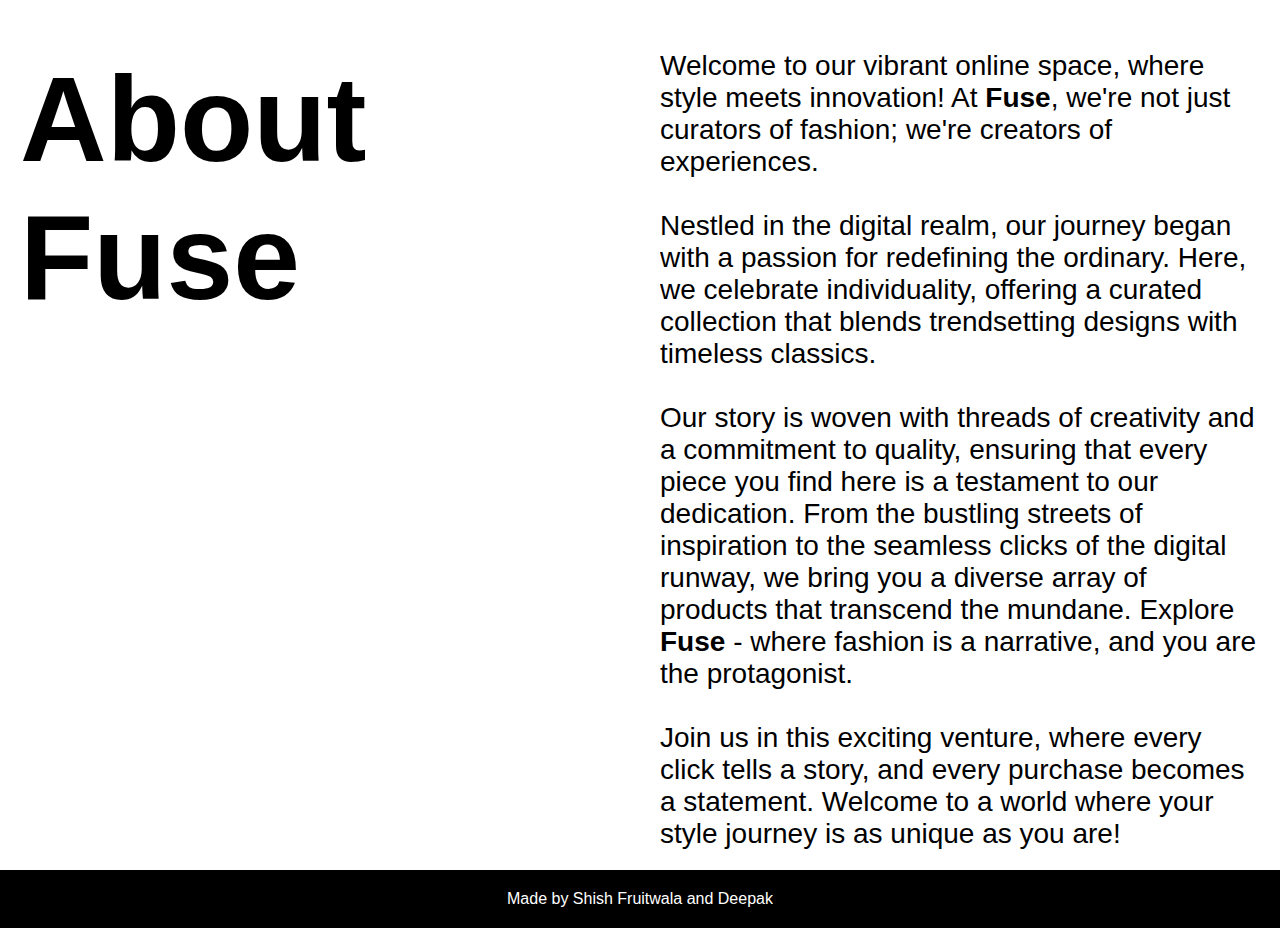
==== about-us.html @ e7537563 "second-commit" ====
<!DOCTYPE html>
<html lang="en">

<head>
    <meta charset="UTF-8" />
    <meta name="viewport" content="width=device-width, initial-scale=1.0" />
    <title>Fuse | About us</title>
    <link rel="stylesheet" href="https://cdnjs.cloudflare.com/ajax/libs/font-awesome/6.5.1/css/all.min.css"
        integrity="sha512-DTOQO9RWCH3ppGqcWaEA1BIZOC6xxalwEsw9c2QQeAIftl+Vegovlnee1c9QX4TctnWMn13TZye+giMm8e2LwA=="
        crossorigin="anonymous" referrerpolicy="no-referrer" />
    <link
        href="https://api.fontshare.com/v2/css?f[]=sora@400,700,200,800,2,301,501,500,701,401,601,1,300,801,600&display=swap"
        rel="stylesheet" />
    <link rel="stylesheet" href="./css/about-us.css" />
</head>

<body>

    <header>
        <div class="left-div">
            <h1 class="left-div-h1">About Fuse</h1>
        </div>
        <div class="right-div">
            <p class="right-div-p">
                Welcome to our vibrant online space, where style meets innovation! At <span class="bold">Fuse</span>,
                we're
                not just
                curators of fashion; we're creators of experiences.<br><br>Nestled in the digital realm, our journey
                began with a passion for redefining the ordinary. Here, we celebrate individuality, offering a curated
                collection that blends trendsetting designs with timeless classics. <br><br> Our story is woven with
                threads of creativity and a commitment to quality, ensuring that every piece you find here is a
                testament to our dedication. From the bustling streets of inspiration to the seamless clicks of the
                digital runway, we bring you a diverse array of products that transcend the mundane. Explore <span
                    class="bold">Fuse</span> -
                where fashion is a narrative, and you are the protagonist. <br><br> Join us in this exciting venture,
                where every click tells a story, and every purchase becomes a statement. Welcome to a world where your
                style journey is as unique as you are!
            </p>
        </div>
    </header>

    <footer>
        <div class="copyright">
            <p class="copyright-p">Made by Shish Fruitwala and Deepak</p>
        </div>
    </footer>

</body>

</html>
---- css/about-us.css ----
* {
  margin: 0;
  padding: 0;
  box-sizing: border-box;
  text-decoration: none;
  scroll-behavior: smooth;
  color: black;
  overflow-x: hidden;
  font-family: "Sora", sans-serif;
}

*::selection{
    color: white;
    background-color: black;
}

header{
    display: grid;
    grid-template-columns: repeat(2, 1fr);
}

.left-div{
    padding: 20px;
}

.right-div{
    padding: 20px;
}

.left-div-h1{
    font-size: 120px;
    margin-top: 30px;
    font-weight: 800;
}

.right-div-p{
    font-size: 28px;
    margin-top: 30px;
    font-weight: 500;
}

.bold{
    font-weight: 700;
}

footer {
    background-color: black;
    color: white;
    padding: 20px;
}

.copyright {
    display: flex;
    align-items: center;
    justify-content: center;
    flex-direction: column;
}

.copyright-p {
    color: white;
}

.copyright-p::selection {
    background-color: white;
    color: black;
}
/**Media queries**/

@media(max-width: 1000px){
    header{
        grid-template-columns: repeat(1, 1fr);
    }
}

@media(max-width: 750px){
    header{
        grid-template-columns: repeat(1, 1fr);
    }

    .left-div-h1{
        font-size: 90px;
    }

    .right-div-p{
        font-size: 26px;
    }
}

@media(max-width: 560px){
    header{
        grid-template-columns: repeat(1, 1fr);
    }

    .left-div-h1{
        font-size: 80px;
    }

    .right-div-p{
        font-size: 25px;
    }
}

@media(max-width: 510px){
    header{
        grid-template-columns: repeat(1, 1fr);
    }

    .left-div-h1{
        font-size: 75px;
    }

    .right-div-p{
        font-size: 25px;
    }
}

@media(max-width: 482px){
    header{
        grid-template-columns: repeat(1, 1fr);
    }

    .left-div-h1{
        font-size: 60px;
    }

    .right-div-p{
        font-size: 23px;
    }
}

@media(max-width: 395px){
    header{
        grid-template-columns: repeat(1, 1fr);
    }

    .left-div-h1{
        font-size: 55px;
    }

    .right-div-p{
        font-size: 22px;
    }
}

@media(max-width: 366px){
    header{
        grid-template-columns: repeat(1, 1fr);
    }

    .left-div-h1{
        font-size: 50px;
    }

    .right-div-p{
        font-size: 21px;
    }
}

@media(max-width: 337px){
    header{
        grid-template-columns: repeat(1, 1fr);
    }

    .left-div-h1{
        font-size: 45px;
    }

    .right-div-p{
        font-size: 20px;
    }
}
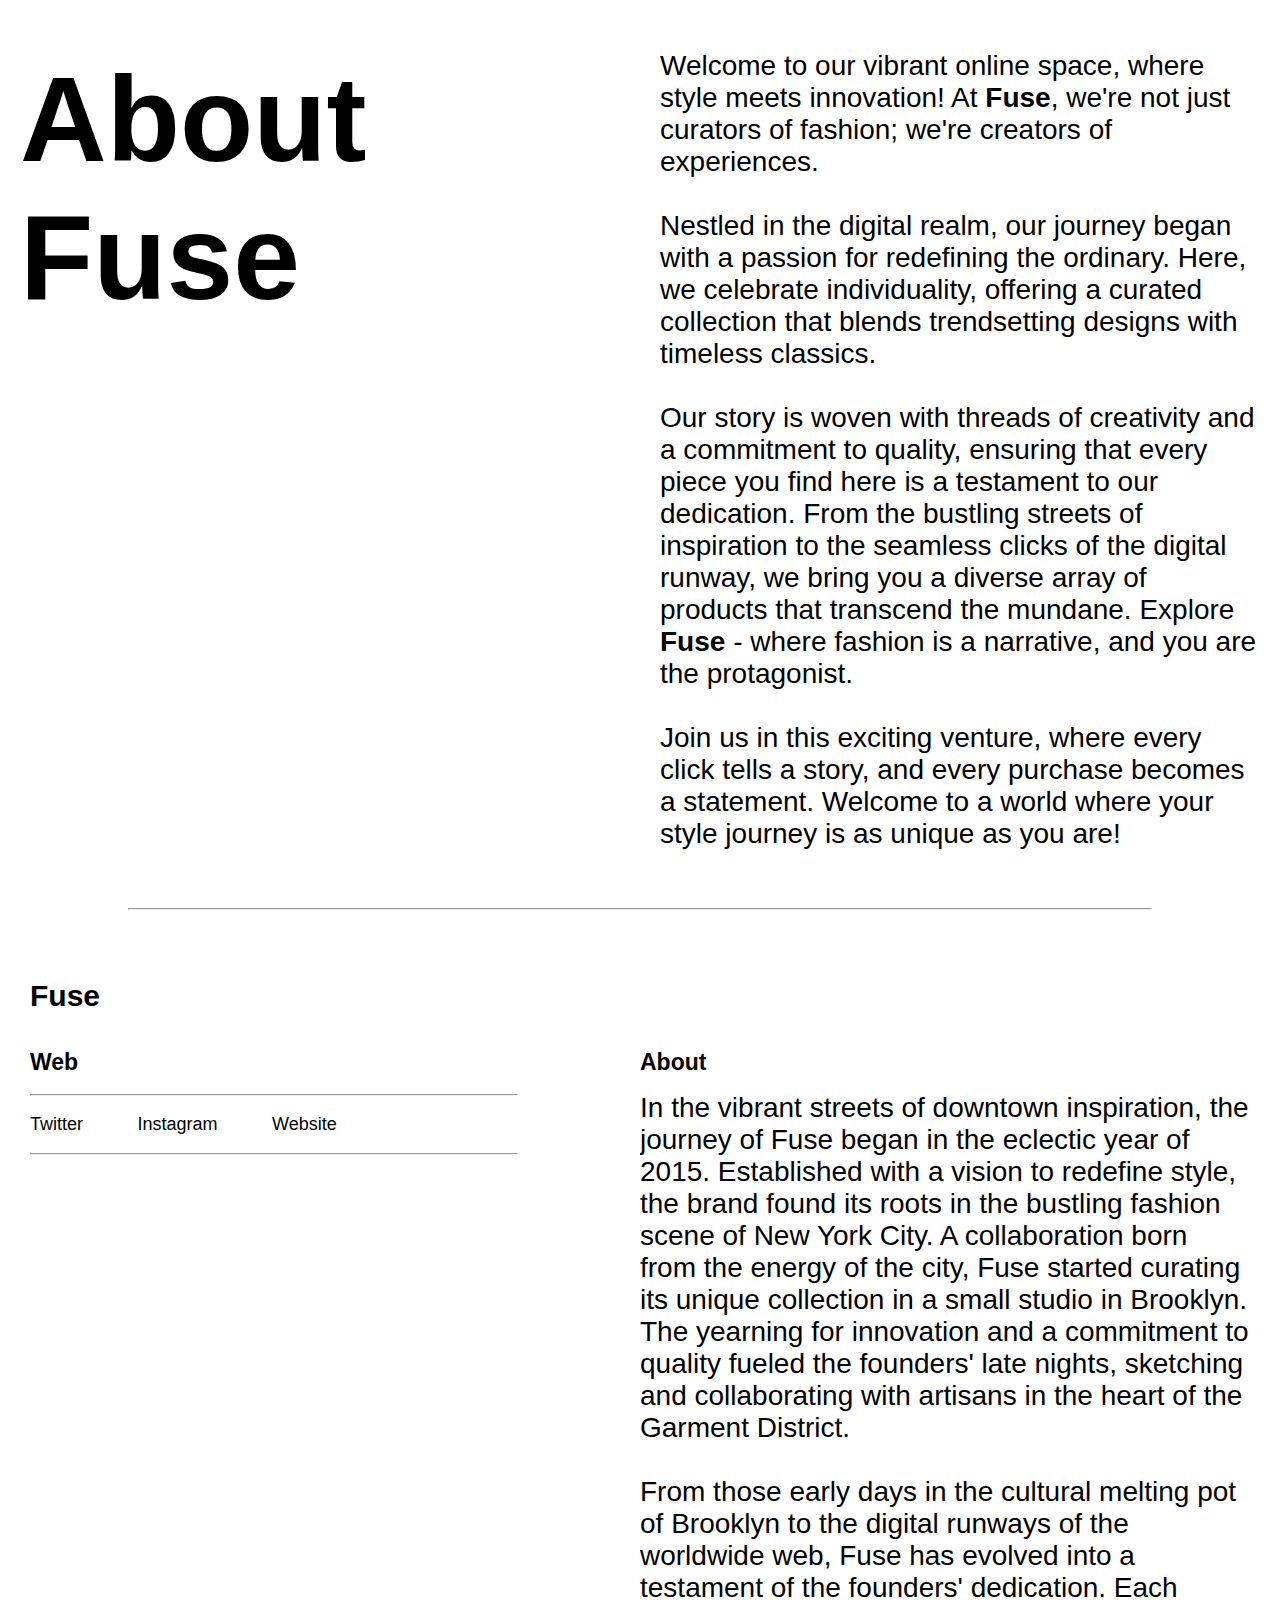
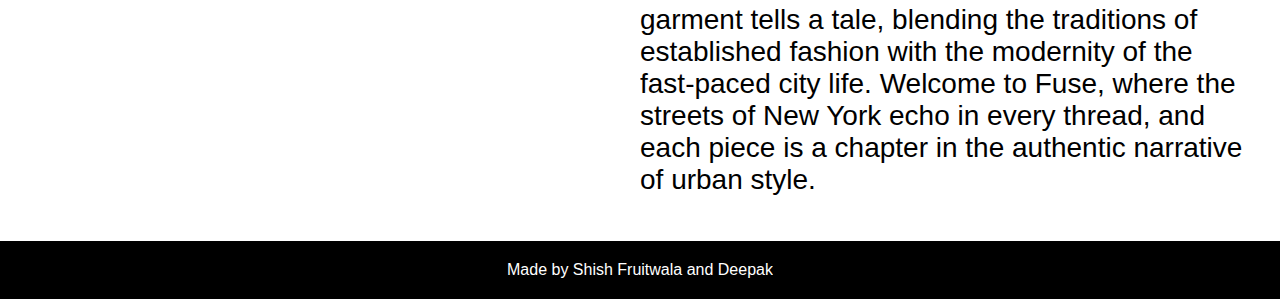
==== commit 09c8c7ef: "about-us page updated" ====
--- a/about-us.html
+++ b/about-us.html
@@ -39,12 +39,48 @@
         </div>
     </header>
 
+    <hr class="divider">
+
+    <main>
+        <div class="left-div-bottom">
+            <h3 class="left-div-bottom-h3">Fuse</h3>
+            <br><br>
+            <h5 class="left-div-bottom-h5">Web</h5>
+            <br>
+            <hr class="left-div-bottom-divider">
+            <br>
+            <a href="#" class="left-div-bottom-a">Twitter</a>
+            <a href="#" class="left-div-bottom-a">Instagram</a>
+            <a href="index.html" class="left-div-bottom-a">Website</a>
+            <br><br>
+            <hr class="left-div-bottom-divider">
+        </div>
+
+        <div class="right-div-bottom">
+            <br><br><br>
+            <h5 class="right-div-bottom-h5">About</h5>
+            <p class="right-div-bottom-p">In the vibrant streets of downtown inspiration, the journey of Fuse began in
+                the eclectic year of 2015. Established with a vision to redefine style, the brand found its roots in the
+                bustling fashion scene of New York City. A collaboration born from the energy of the city, Fuse started
+                curating its unique collection in a small studio in Brooklyn. The yearning for innovation and a
+                commitment to quality fueled the founders' late nights, sketching and collaborating with artisans in the
+                heart of the Garment District.
+                <br><br>
+                From those early days in the cultural melting pot of Brooklyn to the digital runways of the worldwide
+                web, Fuse has evolved into a testament of the founders' dedication. Each garment tells a tale, blending
+                the traditions of established fashion with the modernity of the fast-paced city life. Welcome to Fuse,
+                where the streets of New York echo in every thread, and each piece is a chapter in the authentic
+                narrative of urban style.
+            </p>
+        </div>
+    </main>
     <footer>
         <div class="copyright">
             <p class="copyright-p">Made by Shish Fruitwala and Deepak</p>
         </div>
     </footer>
 
+
 </body>
 
 </html>--- a/css/about-us.css
+++ b/css/about-us.css
@@ -64,12 +64,61 @@
     background-color: white;
     color: black;
 }
+
+.divider{
+    color: black;
+    margin-left: 10%;
+    margin-right: 10%;
+    margin-bottom: 3%;
+    margin-top: 3%;
+}
+
+main{
+    display: grid;
+    grid-template-columns: repeat(2, 1fr);
+    padding: 30px;
+}
+
+.left-div-bottom-h3{
+    font-size: 30px;
+}
+
+.left-div-bottom-h5{
+    font-size: 23px;
+}
+
+.left-div-bottom-a{
+    margin-right: 50px;
+    font-size: 18px;
+}
+
+.left-div-bottom-divider{
+    width: 80%;
+    height: 2px;
+    color: black;
+}
+
+.right-div-bottom-h5{
+    font-size: 23px;
+    margin-top: 2.7%;
+}
+
+.right-div-bottom-p{
+    font-size: 28px;
+    margin-top: 2.5%;
+    margin-bottom: 2.5%;
+    font-weight: 500;
+}
 /**Media queries**/
 
 @media(max-width: 1000px){
     header{
         grid-template-columns: repeat(1, 1fr);
     }
+
+    main{
+        grid-template-columns: repeat(1, 1fr);
+    }
 }
 
 @media(max-width: 750px){
@@ -77,6 +126,10 @@
         grid-template-columns: repeat(1, 1fr);
     }
 
+    main{
+        grid-template-columns: repeat(1, 1fr);
+    }
+
     .left-div-h1{
         font-size: 90px;
     }
@@ -84,6 +137,10 @@
     .right-div-p{
         font-size: 26px;
     }
+
+    .right-div-bottom-p{
+        font-size: 26px;
+    }
 }
 
 @media(max-width: 560px){
@@ -98,6 +155,10 @@
     .right-div-p{
         font-size: 25px;
     }
+
+    .right-div-bottom-p{
+        font-size: 25px;
+    }
 }
 
 @media(max-width: 510px){
@@ -112,6 +173,11 @@
     .right-div-p{
         font-size: 25px;
     }
+
+    .right-div-bottom-p{
+        font-size: 25px;
+    }
+
 }
 
 @media(max-width: 482px){
@@ -126,6 +192,10 @@
     .right-div-p{
         font-size: 23px;
     }
+
+    .right-div-bottom-p{
+        font-size: 23px;
+    }
 }
 
 @media(max-width: 395px){
@@ -140,6 +210,10 @@
     .right-div-p{
         font-size: 22px;
     }
+
+    .right-div-bottom-p{
+        font-size: 22px;
+    }
 }
 
 @media(max-width: 366px){
@@ -154,6 +228,10 @@
     .right-div-p{
         font-size: 21px;
     }
+
+    .right-div-bottom-p{
+        font-size: 21px;
+    }
 }
 
 @media(max-width: 337px){
@@ -168,4 +246,8 @@
     .right-div-p{
         font-size: 20px;
     }
+
+    .right-div-bottom-p{
+        font-size: 20px;
+    }
 }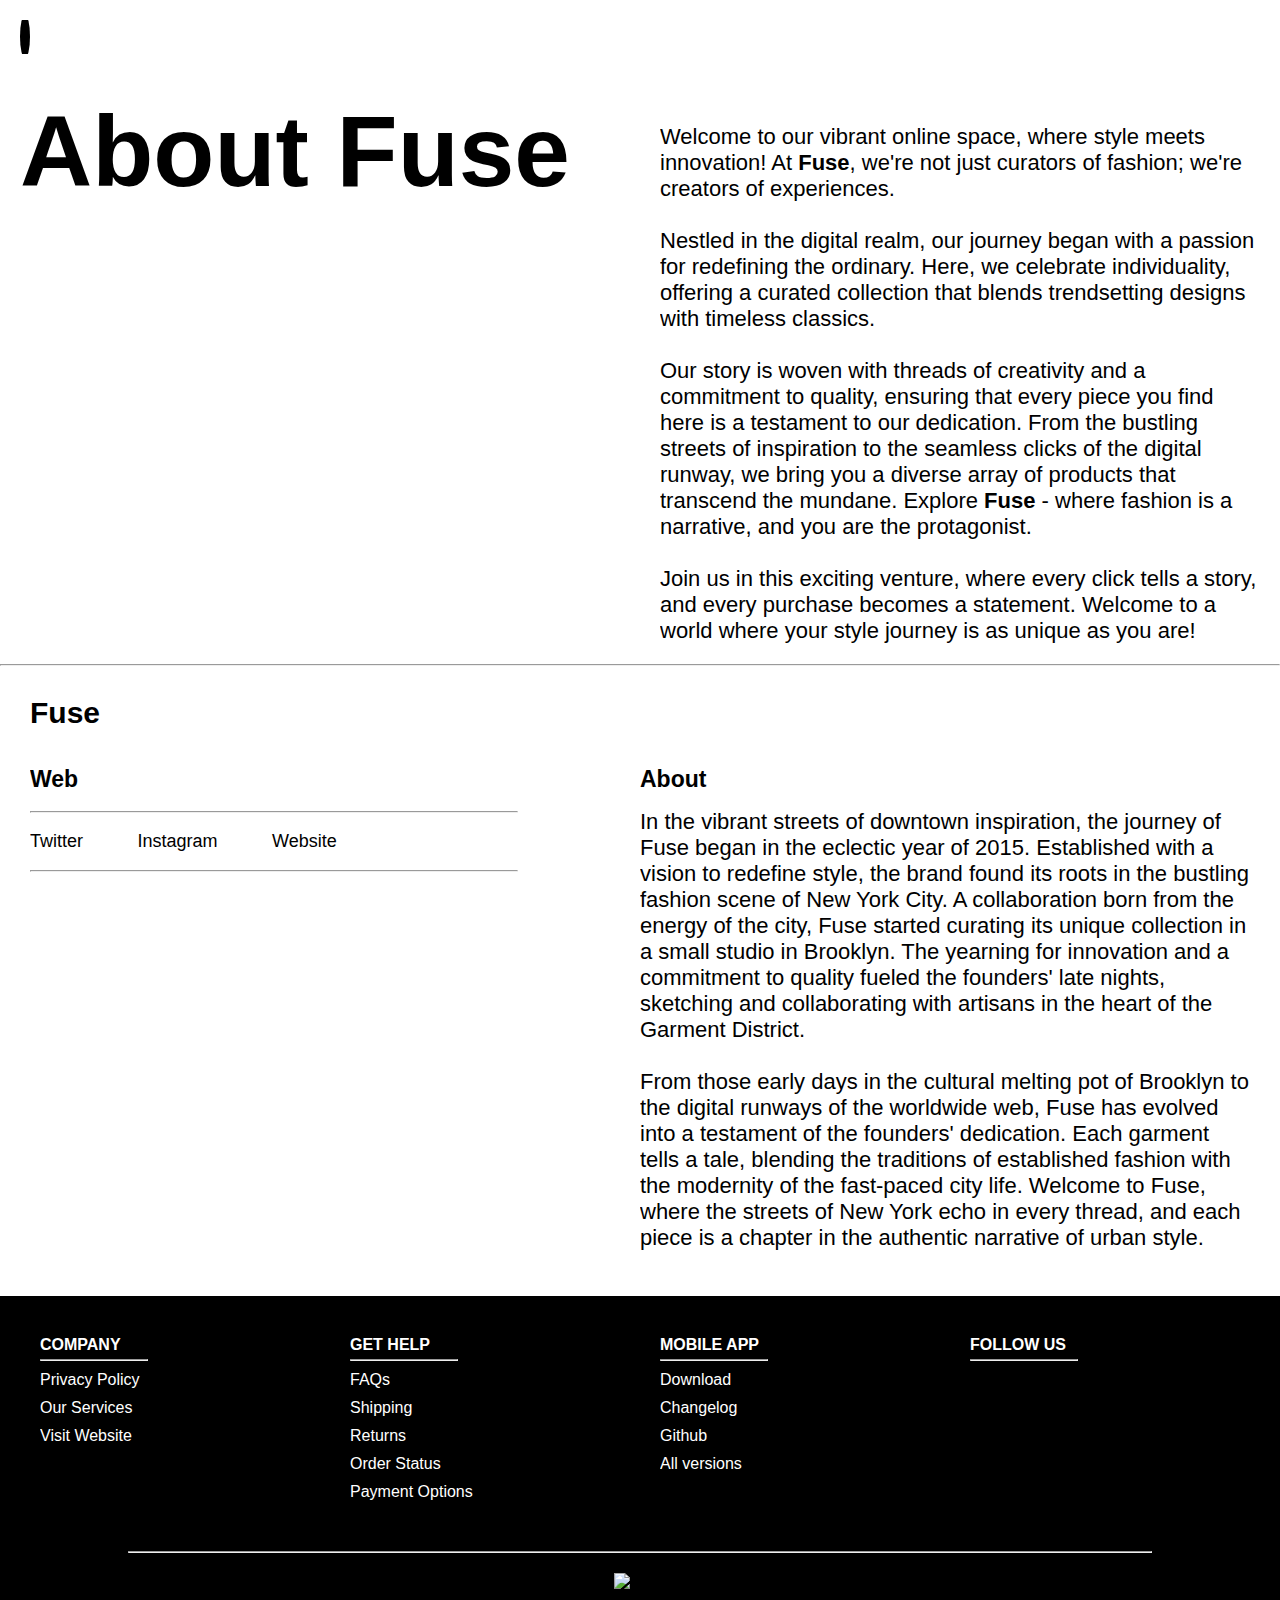
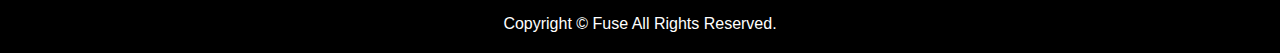
==== commit b166183c: "files updated" ====
--- a/about-us.html
+++ b/about-us.html
@@ -15,7 +15,9 @@
 </head>
 
 <body>
-
+    <div class="arrow-container">
+        <a href="./index.html"><i class="fa-solid fa-arrow-left arrow"></i></a>
+    </div>
     <header>
         <div class="left-div">
             <h1 class="left-div-h1">About Fuse</h1>
@@ -74,10 +76,68 @@
             </p>
         </div>
     </main>
+
     <footer>
-        <div class="copyright">
-            <p class="copyright-p">Made by Shish Fruitwala and Deepak</p>
+
+        <div class="footer-container">
+            <div class="footer-item">
+
+                <h4 class="footer-item-title">Company</h4>
+                <hr class="footer-item-divider">
+
+                <p class="footer-item-paragraph footer-item-paragraph-first">Privacy Policy</p>
+                <p class="footer-item-paragraph">Our Services</p>
+                <p class="footer-item-paragraph">Visit Website</p>
+
+            </div>
+
+            <div class="footer-item">
+
+                <h4 class="footer-item-title">Get help</h4>
+                <hr class="footer-item-divider">
+
+                <p class="footer-item-paragraph footer-item-paragraph-first">FAQs</p>
+                <p class="footer-item-paragraph">Shipping</p>
+                <p class="footer-item-paragraph">Returns</p>
+                <p class="footer-item-paragraph">Order Status</p>
+                <p class="footer-item-paragraph">Payment Options</p>
+
+            </div>
+
+            <div class="footer-item">
+
+                <h4 class="footer-item-title">Mobile App</h4>
+                <hr class="footer-item-divider">
+
+                <p class="footer-item-paragraph footer-item-paragraph-first">Download</p>
+                <p class="footer-item-paragraph">Changelog</p>
+                <p class="footer-item-paragraph">Github</p>
+                <p class="footer-item-paragraph">All versions</p>
+
+            </div>
+
+            <div class="footer-item">
+
+                <h4 class="footer-item-title">Follow us</h4>
+                <hr class="footer-item-divider">
+                <div class="footer-item-icon-container">
+                    <i class="fa-brands fa-facebook footer-item-icon facebook-icon"></i>
+                    <i class="fa-brands fa-instagram footer-item-icon instagram-icon"></i>
+                    <i class="fa-brands fa-x-twitter footer-item-icon twitter-icon"></i>
+                    <i class="fa-brands fa-discord footer-item-icon discord-icon"></i>
+                </div>
+            </div>
         </div>
+        <hr class="footer-divider">
+        <div class="copyright-container">
+
+            <div class="copyright-image-container">
+                <img src="https://codewithsadee.github.io/anon-ecommerce-website/assets/images/payment.png" alt="VISA">
+            </div>
+
+            <p class="copyright-paragraph">Copyright &copy; Fuse All Rights Reserved.</p>
+        </div>
+
     </footer>
 
 
--- a/css/about-us.css
+++ b/css/about-us.css
@@ -1,253 +1,404 @@
 * {
-  margin: 0;
-  padding: 0;
-  box-sizing: border-box;
-  text-decoration: none;
-  scroll-behavior: smooth;
-  color: black;
-  overflow-x: hidden;
-  font-family: "Sora", sans-serif;
-}
-
-*::selection{
+    margin: 0;
+    padding: 0;
+    box-sizing: border-box;
+    text-decoration: none;
+    scroll-behavior: smooth;
+    color: black;
+    overflow-x: hidden;
+    font-family: "Sora", sans-serif;
+}
+
+*::selection {
     color: white;
     background-color: black;
 }
 
-header{
+.arrow-container {
+    margin: 20px;
+
+}
+
+.arrow {
+    padding: 5px;
+    font-size: 30px;
+    background-color: black;
+    color: white;
+    border-radius: 50%;
+}
+
+header {
     display: grid;
     grid-template-columns: repeat(2, 1fr);
 }
 
-.left-div{
+.left-div {
     padding: 20px;
 }
 
-.right-div{
+.right-div {
     padding: 20px;
 }
 
-.left-div-h1{
-    font-size: 120px;
-    margin-top: 30px;
+.left-div-h1 {
+    font-size: 100px;
     font-weight: 800;
 }
 
-.right-div-p{
-    font-size: 28px;
+.right-div-p {
+    font-size: 22px;
     margin-top: 30px;
     font-weight: 500;
 }
 
-.bold{
+.bold {
     font-weight: 700;
 }
 
-footer {
-    background-color: black;
-    color: white;
-    padding: 20px;
-}
-
-.copyright {
-    display: flex;
-    align-items: center;
-    justify-content: center;
-    flex-direction: column;
-}
-
-.copyright-p {
-    color: white;
-}
-
-.copyright-p::selection {
-    background-color: white;
-    color: black;
-}
-
-.divider{
-    color: black;
-    margin-left: 10%;
-    margin-right: 10%;
-    margin-bottom: 3%;
-    margin-top: 3%;
-}
-
-main{
+main {
     display: grid;
     grid-template-columns: repeat(2, 1fr);
     padding: 30px;
 }
 
-.left-div-bottom-h3{
+.left-div-bottom-h3 {
     font-size: 30px;
 }
 
-.left-div-bottom-h5{
+.left-div-bottom-h5 {
     font-size: 23px;
 }
 
-.left-div-bottom-a{
+.left-div-bottom-a {
     margin-right: 50px;
     font-size: 18px;
 }
 
-.left-div-bottom-divider{
+.left-div-bottom-divider {
     width: 80%;
     height: 2px;
     color: black;
 }
 
-.right-div-bottom-h5{
+.right-div-bottom-h5 {
     font-size: 23px;
     margin-top: 2.7%;
 }
 
-.right-div-bottom-p{
-    font-size: 28px;
+.right-div-bottom-p {
+    font-size: 22px;
     margin-top: 2.5%;
     margin-bottom: 2.5%;
     font-weight: 500;
 }
+
+footer {
+    background-color: black;
+}
+
+.footer-container {
+    margin: 20px;
+    display: grid;
+    grid-template-columns: repeat(4, 1fr);
+
+}
+
+.footer-item {
+    padding: 20px;
+}
+
+.footer-item-title {
+    margin-bottom: 4px;
+    text-transform: uppercase;
+    color: white;
+}
+
+.footer-item-title::selection {
+    color: black;
+    background-color: white;
+}
+
+.footer-item-divider {
+    width: 40%;
+    margin-top: 5px;
+    color: white;
+}
+
+.footer-item-paragraph {
+    margin: 10px auto;
+    cursor: pointer;
+    transition: all .2s ease-in-out;
+    color: white;
+}
+
+.footer-item-paragraph::selection {
+    color: black;
+    background-color: white;
+}
+
+
+.footer-item-paragraph:hover {
+    padding-left: 5px;
+}
+
+.footer-item-icon-container {
+    margin: 30px auto;
+}
+
+.footer-item-icon {
+    color: white;
+    font-size: 30px;
+    cursor: pointer;
+}
+
+.facebook-icon {
+    margin: 0 10px 10px 0;
+    transition: all .2s ease-in-out;
+}
+
+.facebook-icon:hover {
+    color: #3B5998;
+}
+
+.instagram-icon {
+    margin: 0 10px 10px 0;
+}
+
+.twitter-icon {
+    margin: 0 10px 10px 0;
+}
+
+.discord-icon {
+    margin: 0 10px 10px 0;
+    transition: all .2s ease-in-out;
+}
+
+.discord-icon:hover {
+    color: #7289DA;
+}
+
+.footer-divider {
+    width: 80%;
+    margin: 0 auto;
+    color: white;
+}
+
+.copyright-container {
+    margin: 20px;
+    text-align: center;
+}
+
+.copyright-image-container {
+    margin-bottom: 20px;
+}
+
+.copyright-paragraph {
+    color: white;
+    text-align: center;
+}
+
+.copyright-paragraph::selection {
+    color: black;
+    background-color: white;
+}
+
+@media (max-width: 640px) {
+    .footer-item-title {
+        color: white;
+        font-size: 15px;
+    }
+
+    .footer-item-divider {
+        width: 40%;
+        margin-top: 5px;
+        color: white;
+    }
+
+    .footer-item-paragraph {
+        font-size: 14px;
+    }
+
+    .footer-item-icon {
+        font-size: 28px;
+    }
+}
+
+@media (max-width: 546px) {
+    .footer-container {
+        grid-template-columns: repeat(2, 1fr);
+    }
+
+    .footer-item-title {
+        color: white;
+        font-size: 15px;
+    }
+
+    .footer-item-divider {
+        width: 40%;
+        margin-top: 5px;
+        color: white;
+    }
+
+    .footer-item-paragraph {
+        font-size: 14px;
+    }
+
+    .footer-item-icon {
+        font-size: 28px;
+    }
+}
+
 /**Media queries**/
 
-@media(max-width: 1000px){
-    header{
-        grid-template-columns: repeat(1, 1fr);
-    }
-
-    main{
-        grid-template-columns: repeat(1, 1fr);
-    }
-}
-
-@media(max-width: 750px){
-    header{
-        grid-template-columns: repeat(1, 1fr);
-    }
-
-    main{
-        grid-template-columns: repeat(1, 1fr);
-    }
-
-    .left-div-h1{
+@media (max-width: 1252px) {
+    .left-div-h1 {
+        font-size: 80px;
+    }
+}
+
+@media (max-width: 1017px) {
+    .left-div-h1 {
+        font-size: 75px;
+    }
+}
+
+@media(max-width: 1000px) {
+    header {
+        grid-template-columns: repeat(1, 1fr);
+    }
+
+    main {
+        grid-template-columns: repeat(1, 1fr);
+    }
+}
+
+@media(max-width: 750px) {
+    header {
+        grid-template-columns: repeat(1, 1fr);
+    }
+
+    main {
+        grid-template-columns: repeat(1, 1fr);
+    }
+
+    .left-div-h1 {
         font-size: 90px;
     }
 
-    .right-div-p{
-        font-size: 26px;
-    }
-
-    .right-div-bottom-p{
-        font-size: 26px;
-    }
-}
-
-@media(max-width: 560px){
-    header{
-        grid-template-columns: repeat(1, 1fr);
-    }
-
-    .left-div-h1{
-        font-size: 80px;
-    }
-
-    .right-div-p{
-        font-size: 25px;
-    }
-
-    .right-div-bottom-p{
-        font-size: 25px;
-    }
-}
-
-@media(max-width: 510px){
-    header{
-        grid-template-columns: repeat(1, 1fr);
-    }
-
-    .left-div-h1{
-        font-size: 75px;
-    }
-
-    .right-div-p{
-        font-size: 25px;
-    }
-
-    .right-div-bottom-p{
-        font-size: 25px;
-    }
-
-}
-
-@media(max-width: 482px){
-    header{
-        grid-template-columns: repeat(1, 1fr);
-    }
-
-    .left-div-h1{
+    .right-div-p {
+        font-size: 22px;
+    }
+
+    .right-div-bottom-p {
+        font-size: 22px;
+    }
+}
+
+@media(max-width: 560px) {
+    header {
+        grid-template-columns: repeat(1, 1fr);
+    }
+
+    .left-div-h1 {
+        font-size: 70px;
+    }
+
+    .right-div-p {
+        font-size: 22px;
+    }
+
+    .right-div-bottom-p {
+        font-size: 22px;
+    }
+}
+
+@media(max-width: 510px) {
+    header {
+        grid-template-columns: repeat(1, 1fr);
+    }
+
+    .left-div-h1 {
+        font-size: 70px;
+    }
+
+    .right-div-p {
+        font-size: 22px;
+    }
+
+    .right-div-bottom-p {
+        font-size: 22px;
+    }
+
+}
+
+@media(max-width: 482px) {
+    header {
+        grid-template-columns: repeat(1, 1fr);
+    }
+
+    .left-div-h1 {
         font-size: 60px;
     }
 
-    .right-div-p{
-        font-size: 23px;
-    }
-
-    .right-div-bottom-p{
-        font-size: 23px;
-    }
-}
-
-@media(max-width: 395px){
-    header{
-        grid-template-columns: repeat(1, 1fr);
-    }
-
-    .left-div-h1{
+    .right-div-p {
+        font-size: 22px;
+    }
+
+    .right-div-bottom-p {
+        font-size: 22px;
+    }
+}
+
+@media(max-width: 395px) {
+    header {
+        grid-template-columns: repeat(1, 1fr);
+    }
+
+    .left-div-h1 {
         font-size: 55px;
     }
 
-    .right-div-p{
-        font-size: 22px;
-    }
-
-    .right-div-bottom-p{
-        font-size: 22px;
-    }
-}
-
-@media(max-width: 366px){
-    header{
-        grid-template-columns: repeat(1, 1fr);
-    }
-
-    .left-div-h1{
+    .right-div-p {
+        font-size: 22px;
+    }
+
+    .right-div-bottom-p {
+        font-size: 22px;
+    }
+}
+
+@media(max-width: 366px) {
+    header {
+        grid-template-columns: repeat(1, 1fr);
+    }
+
+    .left-div-h1 {
         font-size: 50px;
     }
 
-    .right-div-p{
-        font-size: 21px;
-    }
-
-    .right-div-bottom-p{
-        font-size: 21px;
-    }
-}
-
-@media(max-width: 337px){
-    header{
-        grid-template-columns: repeat(1, 1fr);
-    }
-
-    .left-div-h1{
+    .right-div-p {
+        font-size: 20px;
+    }
+
+    .right-div-bottom-p {
+        font-size: 20px;
+    }
+}
+
+@media(max-width: 337px) {
+    header {
+        grid-template-columns: repeat(1, 1fr);
+    }
+
+    .left-div-h1 {
         font-size: 45px;
     }
 
-    .right-div-p{
+    .right-div-p {
         font-size: 20px;
     }
 
-    .right-div-bottom-p{
+    .right-div-bottom-p {
         font-size: 20px;
     }
 }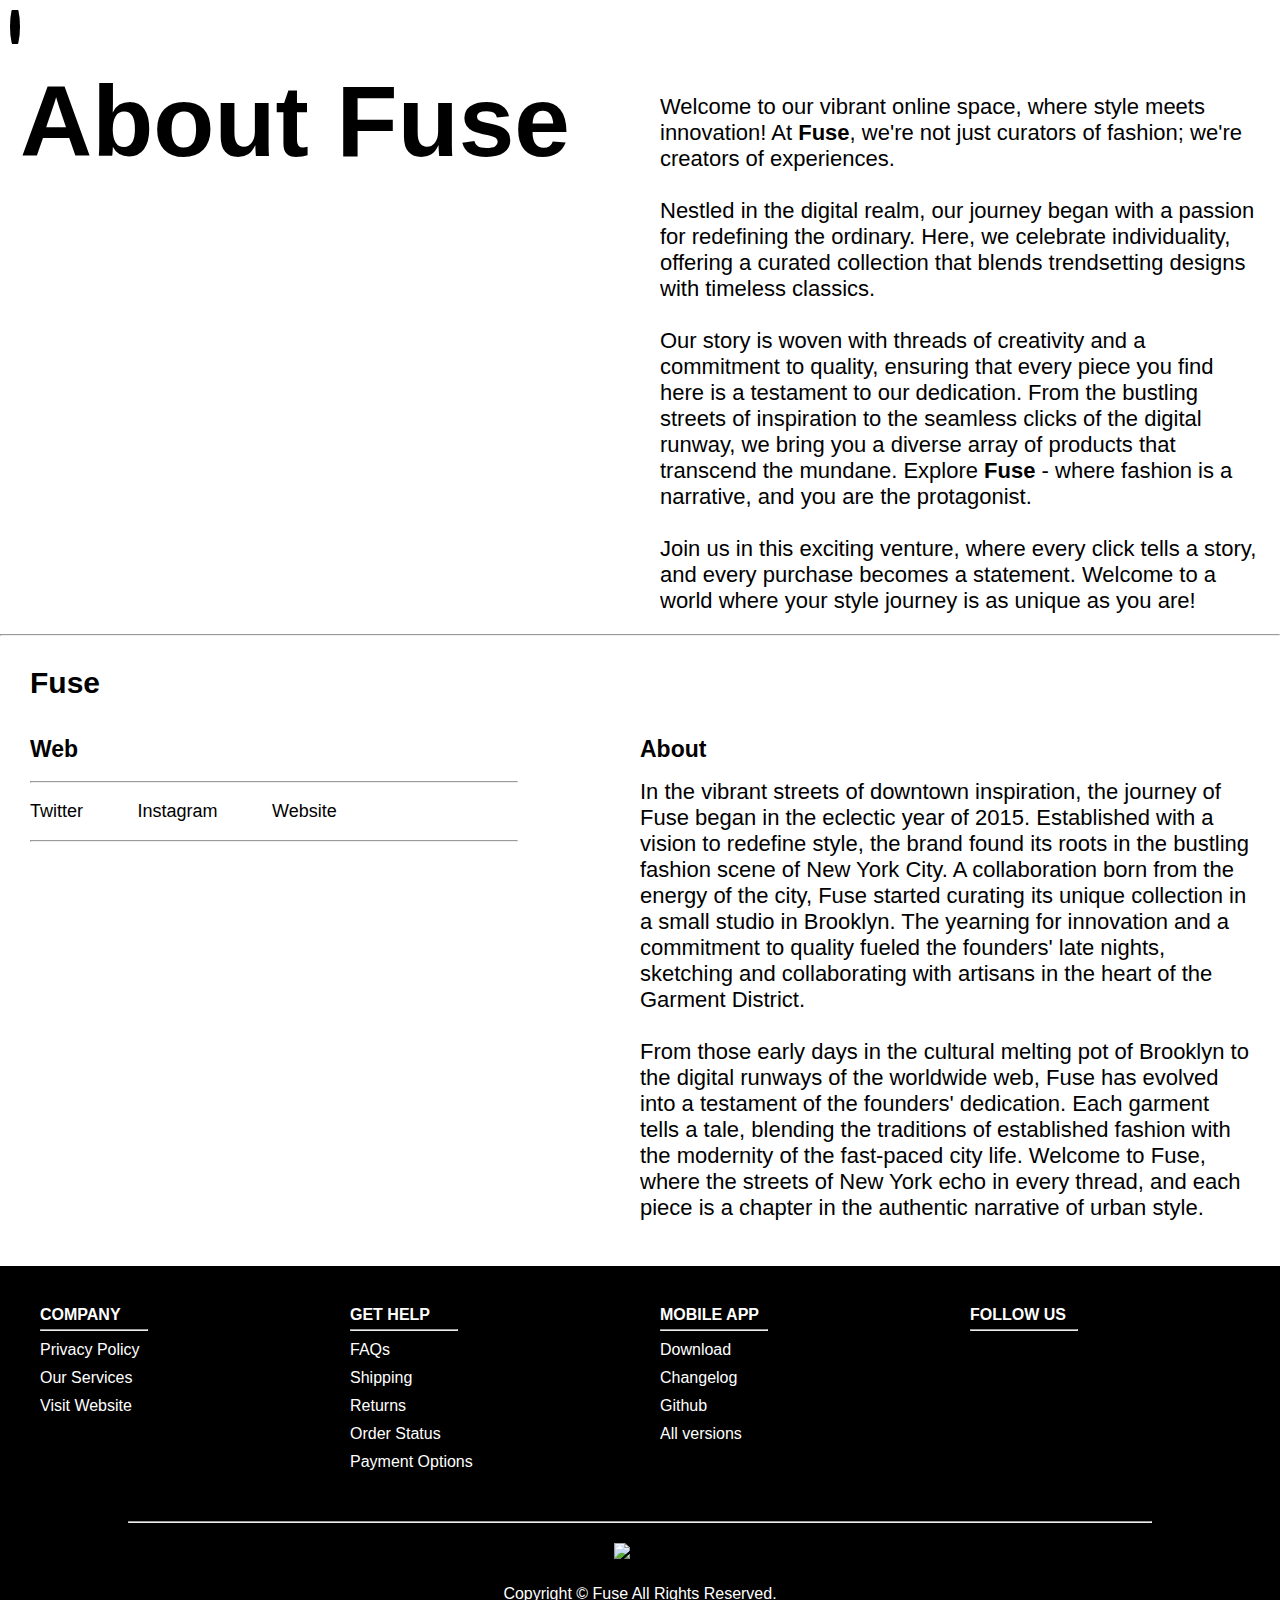
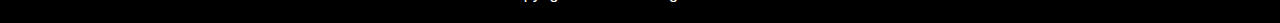
==== commit 01fe1352: "files updated" ====
--- a/about-us.html
+++ b/about-us.html
@@ -53,7 +53,7 @@
             <br>
             <a href="#" class="left-div-bottom-a">Twitter</a>
             <a href="#" class="left-div-bottom-a">Instagram</a>
-            <a href="index.html" class="left-div-bottom-a">Website</a>
+            <a href="./index.html" class="left-div-bottom-a">Website</a>
             <br><br>
             <hr class="left-div-bottom-divider">
         </div>
--- a/css/about-us.css
+++ b/css/about-us.css
@@ -14,9 +14,28 @@
     background-color: black;
 }
 
+::-webkit-scrollbar {
+    width: 4px;
+    height: 4px;
+}
+
+::-webkit-scrollbar-track {
+    background: white;
+}
+
+::-webkit-scrollbar-thumb {
+    background: black;
+    border-radius: 19px;
+}
+
+@supports(scrollbar-color: black white) {
+    * {
+        scrollbar-color: black white;
+    }
+}
+
 .arrow-container {
-    margin: 20px;
-
+    margin: 10px 0 0 10px;
 }
 
 .arrow {
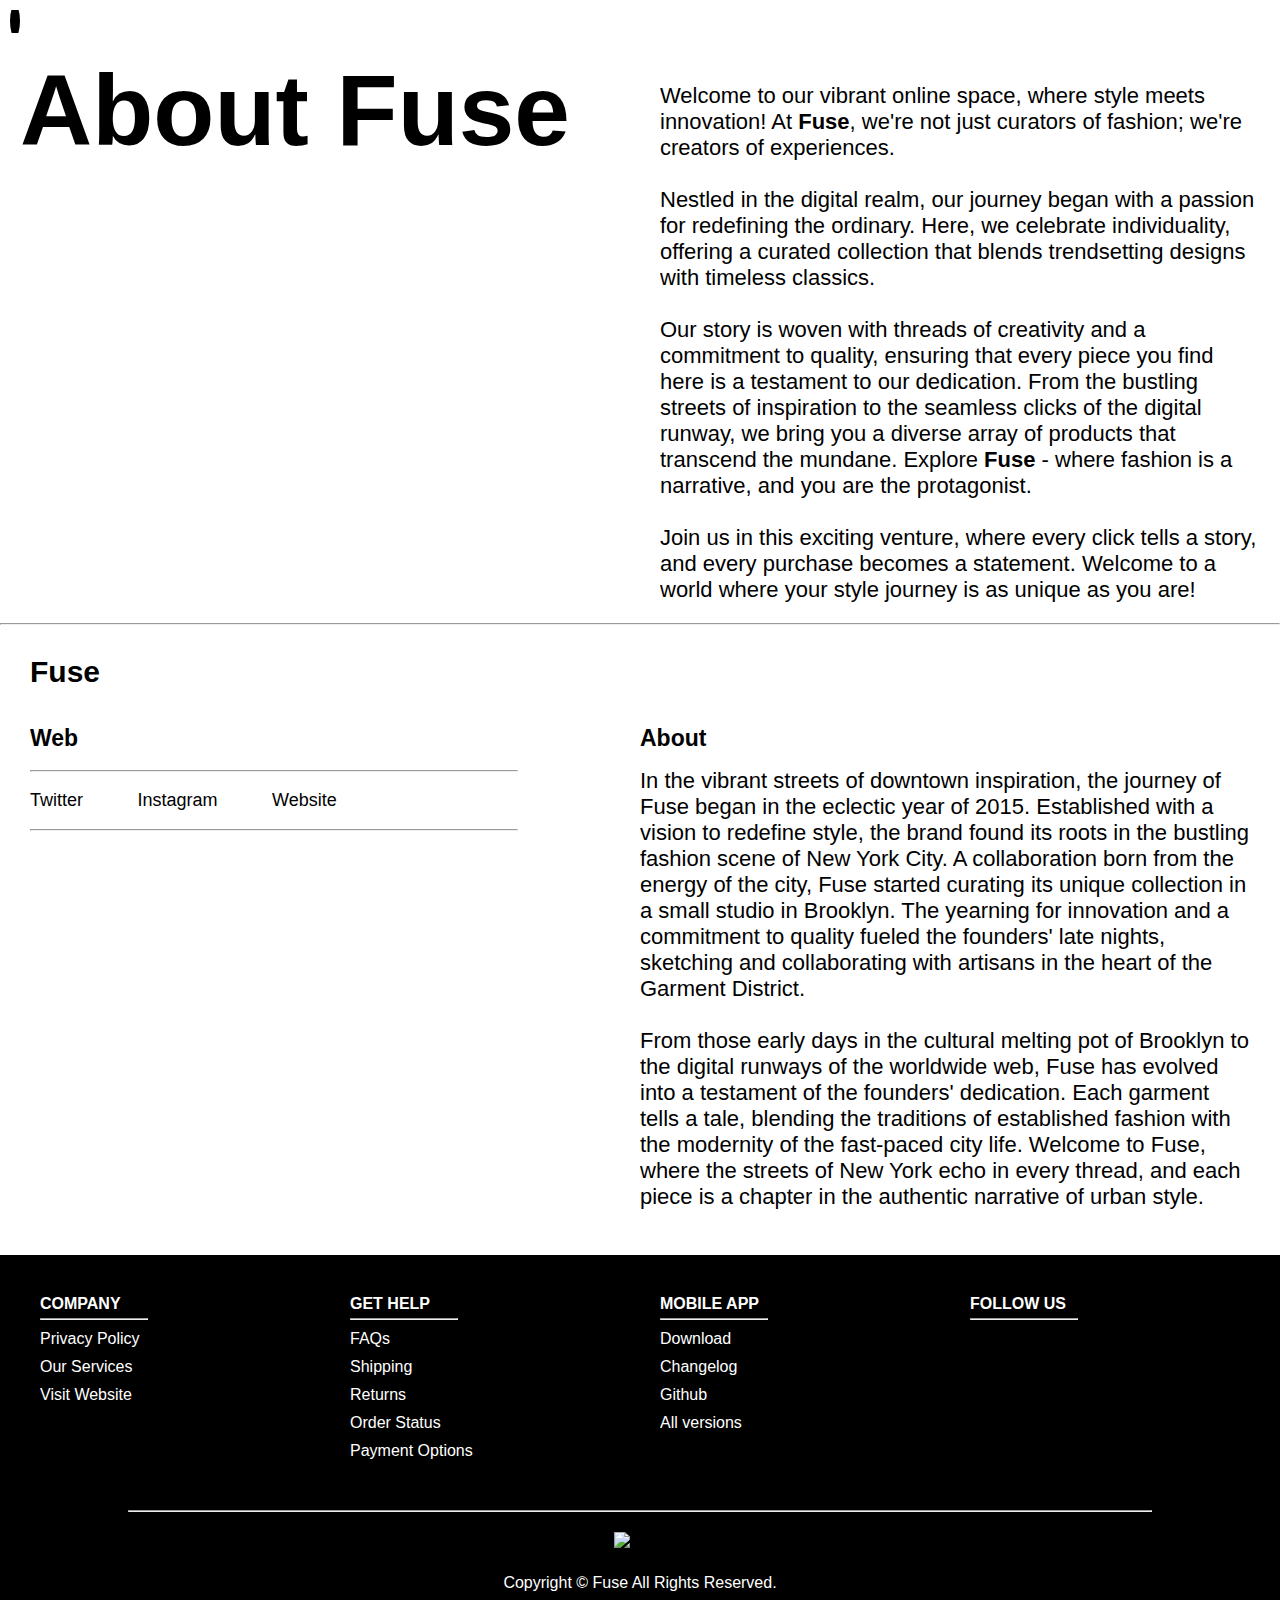
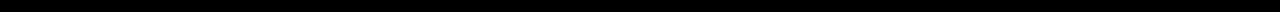
==== commit 5ddb771b: "final commit" ====
--- a/about-us.html
+++ b/about-us.html
@@ -11,12 +11,13 @@
     <link
         href="https://api.fontshare.com/v2/css?f[]=sora@400,700,200,800,2,301,501,500,701,401,601,1,300,801,600&display=swap"
         rel="stylesheet" />
+    <link rel="icon" href="./images/favicon.png">
     <link rel="stylesheet" href="./css/about-us.css" />
 </head>
 
 <body>
     <div class="arrow-container">
-        <a href="./index.html"><i class="fa-solid fa-arrow-left arrow"></i></a>
+        <a href="./home.html"><i class="fa-solid fa-arrow-left arrow"></i></a>
     </div>
     <header>
         <div class="left-div">
--- a/css/about-us.css
+++ b/css/about-us.css
@@ -40,7 +40,7 @@
 
 .arrow {
     padding: 5px;
-    font-size: 30px;
+    font-size: 20px;
     background-color: black;
     color: white;
     border-radius: 50%;
